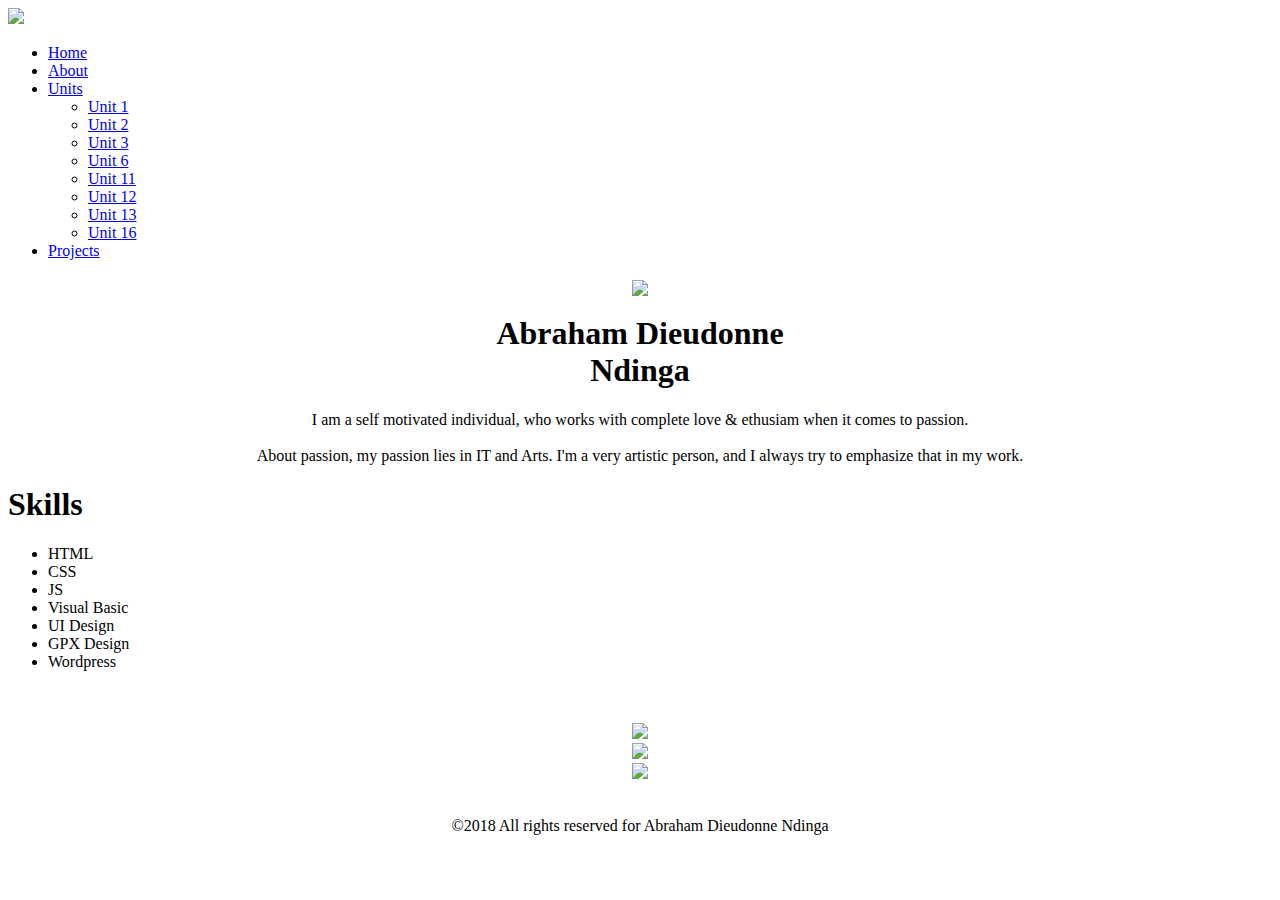
==== about.html @ 804b8572 "1st Upload" ====
<!DOCTYPE html>
<html lang="en" dir="ltr">
  <head>
    <meta charset="utf-8">
    <title>About | Abraham D.Ndinga Portfolio</title>
    <meta name="viewport" content="width=device-width">
    <meta name="description" content="Abraham Dieudonne Ndinga's,
    Junior Web Developer | Digital Portfolio">
    <meta name="keywords" content="Abraham, Dieudonne, Ndinga, web developer, web design,
    junior web developer, web designer, professional">
    <meta name="author" content="Abraham Dieudonne Ndinga">
    <link rel="stylesheet" type="text/css" href="../Portfolio/css/style.css">
    <link rel="shortcut icon" type="image/png" href="../Portfolio/img/fav.png"/>
  </head>
  <body>

    <header>
      <div class="container">

        <div id="branding">
          <a href="index.html">
          <img src="../Portfolio/img/logo.png">
          </a>
        </div>
        <nav>
          <ul>
            <li><a href="index.html">Home</a></li>
            <li class="active"><a href="about.html">About</a></li>
            <span class="dropdown">
              <li><a href="units.html">Units</a></li>
              <div class="dropdown_content">
                <ul>
                  <li><a href="unit1.html">Unit 1</a></li>
                  <li><a href="unit2.html">Unit 2</a></li>
                  <li><a href="unit3.html">Unit 3</a></li>
                  <li><a href="unit6.html">Unit 6</a></li>
                </ul>
                <ul>
                  <li><a href="unit11.html">Unit 11</a></li>
                  <li><a href="unit12.html">Unit 12</a></li>
                  <li><a href="unit13.html">Unit 13</a></li>
                  <li><a href="unit16.html">Unit 16</a></li>
                </ul>
              </div>
            </span>
            <li><a href="projects.html">Projects</a></li>
          </ul>
        </nav>

      </div>
    </header>

    <section id="about">
      <div class="container">

        <center>
          <div class="profilecard">
            <div class="profilecard_img">
              <img src="../Portfolio/img/person.png"
              style="width:100%; margin-bottom:-6px;">
            </div>
            <div class="profilecard_text">
              <h1>Abraham Dieudonne <br> Ndinga</h1>
              <p class="profilecard_para">I am a self motivated individual, who works with complete love &
                ethusiam when it comes to passion. <br><br>
                About passion, my passion lies in IT and Arts. I'm a very artistic
                person, and I always try to emphasize that in my work.
              </p>
            </div>
          </div>
        </center>
    </section>


    <section id="skills">
      <div class="container">

        <h1>Skills</h1>

        <ul>
          <li class="skills_box">HTML</li>   <li class="skills_box">CSS</li>
          <li class="skills_box">JS</li>   <li class="skills_box">Visual Basic</li>
          <li class="skills_box">UI Design</li>   <li class="skills_box">GPX Design</li>
          <li class="skills_box">Wordpress</li>
        </ul>

      </div>
    </section>

    <br><br>
    <footer>
        <div class="container">

          <center>
            <div class="footerbox">
              <a href="mailto:abe.dndinga@gmail.com">
                <img src="../Portfolio/img/email_icon.png">
              </a>
            </div>
            <div class="footerbox">
              <a href="https://github.com/x5abraham" target="_blank">
                <img src="../Portfolio/img/github_icon.png">
              </a>
            </div>
            <div class="footerbox">
              <a href="https://www.linkedin.com/in/AbrahamDN/" target="_blank">
                <img src="../Portfolio/img/linkedin_icon.png">
              </a>
            </div>

          <br>
          <p>©2018 All rights reserved for Abraham Dieudonne Ndinga </p>
          </center>

        </div>
    </footer>

  </body>
</html>
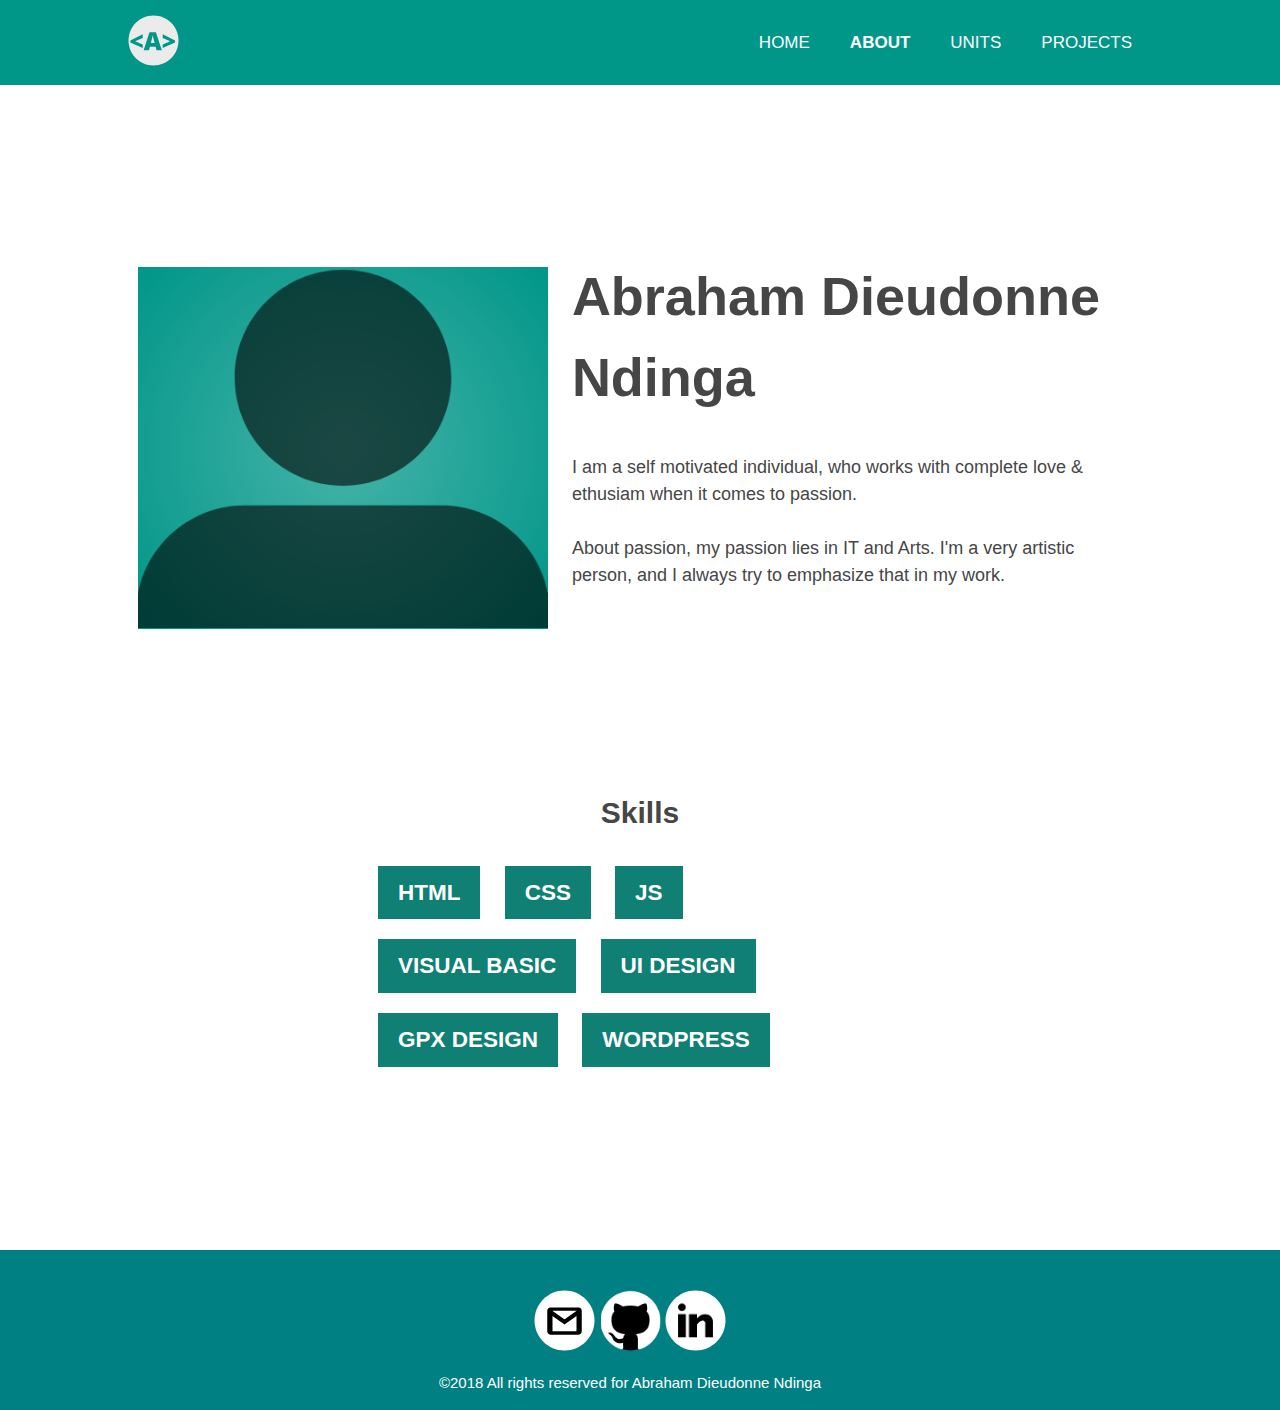
==== commit 12090a62: "2nd upload" ====
--- a/about.html
+++ b/about.html
@@ -9,8 +9,8 @@
     <meta name="keywords" content="Abraham, Dieudonne, Ndinga, web developer, web design,
     junior web developer, web designer, professional">
     <meta name="author" content="Abraham Dieudonne Ndinga">
-    <link rel="stylesheet" type="text/css" href="../Portfolio/css/style.css">
-    <link rel="shortcut icon" type="image/png" href="../Portfolio/img/fav.png"/>
+    <link rel="stylesheet" type="text/css" href="../css/style.css">
+    <link rel="shortcut icon" type="image/png" href="../img/fav.png"/>
   </head>
   <body>
 
@@ -19,7 +19,7 @@
 
         <div id="branding">
           <a href="index.html">
-          <img src="../Portfolio/img/logo.png">
+          <img src="../img/logo.png">
           </a>
         </div>
         <nav>
@@ -56,7 +56,7 @@
         <center>
           <div class="profilecard">
             <div class="profilecard_img">
-              <img src="../Portfolio/img/person.png"
+              <img src="../img/person.png"
               style="width:100%; margin-bottom:-6px;">
             </div>
             <div class="profilecard_text">
@@ -94,17 +94,17 @@
           <center>
             <div class="footerbox">
               <a href="mailto:abe.dndinga@gmail.com">
-                <img src="../Portfolio/img/email_icon.png">
+                <img src="../img/email_icon.png">
               </a>
             </div>
             <div class="footerbox">
               <a href="https://github.com/x5abraham" target="_blank">
-                <img src="../Portfolio/img/github_icon.png">
+                <img src="../img/github_icon.png">
               </a>
             </div>
             <div class="footerbox">
               <a href="https://www.linkedin.com/in/AbrahamDN/" target="_blank">
-                <img src="../Portfolio/img/linkedin_icon.png">
+                <img src="../img/linkedin_icon.png">
               </a>
             </div>
 
--- a/css/style.css
+++ b/css/style.css
@@ -0,0 +1,597 @@
+body{
+  font: 15px/1.5 Arial, Helvetica, sans-serif;
+  padding: 0;
+  margin: 0;
+  color: #464646;
+}
+
+ul{
+  margin: 0;
+  padding: 0;
+}
+a{
+  text-decoration: none;
+  color: inherit;
+}
+
+.container{
+  width: 80%;
+  margin: auto;
+  overflow: hidden;
+}
+
+/*Header*/
+
+header{
+  background-color: #009688;
+  color: #fff;
+  padding-top: 15px;
+  min-height: 70px;
+  position: fixed;
+  width: 100%;
+  top: 0;
+}
+
+header a{
+  color: #fff;
+  text-decoration: none;
+  text-transform: uppercase;
+  font-size: 17px;
+}
+
+
+header li{
+  float: left;
+  display: inline;
+  padding: 10px 20px;
+}
+
+header #branding{
+  float: left;
+}
+
+header nav{
+  float: right;
+  margin-top: 5px;
+  min-width: 200px;
+}
+
+header .active{
+  font-weight: bold;
+}
+
+header a:hover{
+  color: #f5f5f5;
+  font-weight: bold;
+}
+
+.dropdown:hover li{
+  background-color: #008083;
+  font-weight: bold;
+}
+
+.dropdown_content li:hover{
+  background-color: #025e61;
+}
+
+.dropdown{
+  float: left;
+  overflow: hidden;
+}
+.dropdown_content{
+  display: none;
+  background-color: #008083;
+
+  width: 91.5px;
+  height: fit-content;
+  position: absolute;
+
+  margin-top: 40px;
+  z-index: 1;
+}
+.dropdown:hover .dropdown_content{
+  display: block;
+}
+
+.dropdown_content ul li{
+  display: block;
+}
+
+
+.alert {
+  background-color: #e45a5a;
+  text-align: center;
+  text-transform: uppercase;
+  padding: 5px 14%;
+  font-weight: bold;
+  font-family: monospace;
+  box-shadow: inset 0px 2px 6px rgba(0, 0, 0, 0.5);
+  opacity: 1;
+  transition: opacity 0.6s;
+  margin-top: 8px;
+}
+.closebtn {
+    color: white;
+    font-weight: bold;
+    float: right;
+    font-size: 22px;
+    line-height: 20px;
+    cursor: pointer;
+    transition: 0.3s;
+}
+.closebtn:hover{
+  color: #a53232;
+}
+
+/* Width */
+::-webkit-scrollbar {
+    width: 10px;
+}
+
+/* Track */
+::-webkit-scrollbar-track {
+    border-radius: 30px;
+}
+
+/* Handle */
+::-webkit-scrollbar-thumb {
+    background: #009688;
+    border-radius: 10px;
+}
+
+/* Handle on hover */
+::-webkit-scrollbar-thumb:hover {
+    background: #00695c;
+}
+
+::-webkit-scrollbar-corner{
+  background: none;
+  display: none;
+}
+
+/* Showcase */
+
+#showcase{
+  min-height: 400px;
+  background-color: #009688;
+  color: #fff;
+  text-align: center;
+  padding-top: 100px;
+}
+
+#showcase h1{
+  margin-top: 100px;
+  font-size: 72px;
+  margin-bottom: 10px;
+}
+
+#showcase p{
+  font-size: 30px;
+}
+
+#nowavailable{
+  background-color: #B3DFB3;
+  color: #597C59;
+  padding: 10px 15px;
+  width: fit-content;
+  text-transform: uppercase;
+  font-weight: bold;
+  font-style: italic;
+  transition: box-shadow 0.8s;
+}
+#nowavailable:hover{
+  box-shadow: rgba(0, 0, 0, 0.5) 0 0px 15px ;
+  transition: box-shadow 0.8s;
+}
+
+/* boxes */
+
+#boxes{
+  margin-top: 50px;
+}
+
+#boxes .box{
+  padding: 40px 0 40px;
+  width: 25%;
+  min-width: 200px;
+  text-align: center;
+}
+
+.boxwrap{
+  display: inline-block;
+  padding: 10px;
+}
+
+.box {
+  background-color: #ADF0AD;
+  width: 150px;
+  padding: 0;
+}
+
+.box h3{
+  background-color: rgba(0, 0, 0, 0.5);
+  color: #fff;
+  width: 100%;
+  padding: 10px 0;
+}
+
+
+#box1{
+  background: url('../img/aboutbg.png') no-repeat;
+  background-color: #ADF0AD;
+  background-position: center;
+}
+#box2{
+  background: url('../img/unitsbg.png') no-repeat;
+  background-color: #EA8282;
+  background-position: center;
+}
+#box3{
+  background: url('../img/projectsbg.png') no-repeat;
+  background-color: #E8BF83;
+  background-position: center;
+}
+
+/*Homepage Introduction section*/
+#introduction .container{
+  width: 35%;
+  min-width: 200px;
+}
+
+#introduction{
+  text-align: center;
+  font-size: 18px;
+  margin-top: 60px;
+}
+
+#introduction h1{
+  font-size: 2em;
+}
+
+.available{
+  background-color: #B3DFB3;
+  color: #597C59;
+  font-weight: bold;
+  text-transform: uppercase;
+  width: fit-content;
+  padding: 10px 10px;
+  display: inline-flex;
+  font-size: 0.9em;
+}
+#avimg{
+  margin-top: -5px;
+  margin-left: 5px;
+}
+
+/*Homepage Form*/
+#form{
+  background-color: #EA8282;
+  padding: 40px 0;
+  color: #fff
+}
+#form .container{
+  width: 50%;
+}
+
+.formbox{
+  border: none;
+  background-color: #fff;
+  padding: 10px;
+  font-size: 15px;
+}
+#forminputwrap{
+  width: fit-content
+}
+
+.formbutton{
+  background-color: #794343;
+  width: fit-content;
+  padding: 10px 20px;
+  border: none;
+  color: #fff;
+  font-size: 16px;
+  text-transform: uppercase;
+  transition: padding 0.1s;
+}
+.formbutton:hover{
+  box-shadow: rgba(0, 0, 0, 0.5) 0 0 5px;
+  padding: 10px 30px;
+  transition: padding 0.1s;
+}
+
+.right{
+  float: right;
+  padding: 0 0 10px 5px;
+}
+.left{
+  float: left;
+  padding: 0 5px 15px 0;
+}
+
+#form .mainform{
+  width: fit-content;
+}
+
+#form legend{
+  color: inherit;
+  font-size: 2em;
+  padding: 0 0 30px 0;
+}
+
+/* Footer */
+
+footer{
+  bottom: 0;
+  width: -webkit-fill-available;
+  padding: 40px 20px 0 0;
+  color: #fff;
+  background-color: #008083;
+  position: relative;
+}
+
+.footerbox{
+  display: inline-block;
+}
+/*  ----------  ABOUT PAGE ----------- */
+
+#about .container{
+  padding-top: 200px;
+  text-align: center;
+}
+
+
+.profilecard{
+
+}
+.profilecard_img{
+  border: none;
+  background:
+  radial-gradient(circle, rgba(70,179,169,1) 0%, rgba(0,150,136,1) 100%);
+  width: 40%;
+  height: auto;
+  display: inline-block;
+}
+.profilecard_text{
+  text-align: left;
+  display: inline-block;
+  width: 550px;
+  font-size: 18px;
+  padding: 20px;
+}
+.profilecard_text h1{
+  font-size: 3em;
+}
+.profilecard_para{
+  overflow: scroll;
+  height: 150px;
+}
+
+@media screen and (max-width: 750px) {
+  .profilecard_text{
+    width: 80%;
+    text-align: center;
+  }
+  .profilecard h1{
+    font-size: 6vmin;
+  }
+
+  #skills ul{
+    font-size: 3vmin;
+  }
+  .profilecard_img{
+    width: 80%;
+    height: auto;
+  }
+}
+
+/* Skills boxes */
+#skills{
+  text-align: center;
+  padding: 10% 0;
+}
+
+#skills .container{
+  width: 42.5%;
+}
+
+#skills li{
+  display: inline-block;
+  text-transform: uppercase;
+  font-size: 1.5em;
+  color: #fff;
+  font-weight: bold;
+}
+
+#skills ul{
+  text-align: left;
+}
+
+#skills h1{
+  font-size: 2em;
+}
+
+.skills_box{
+  background-color: #118074;
+  padding: 10px 20px;
+  margin: 10px;
+  transition: box-shadow 0.4s;
+}
+
+.skills_box:hover{
+  transition: box-shadow 0.4s;
+  box-shadow: rgba(0, 0, 0, 0.5) 0 0px 15px ;
+}
+
+/* Units Page */
+
+#units{
+  text-align: center;
+  padding: 10% 0;
+  color: #464646;
+}
+
+#units .container{
+  width: 60%;
+}
+
+#units h1{
+  font-size: 2em;
+}
+#units h2{
+  font-size: 1.5em;
+}
+
+#unitbox_container{
+  text-align: left;
+}
+
+.unitbox{
+  display: inline-block;
+  background-color: #EA8282;
+  color: #fff;
+  font-size: 1.25em;
+  margin: 8%;
+  width: 180px;
+}
+
+.unibox_text{
+  padding-top: 20px;
+  padding-bottom: 20px;
+  height: 55px;
+  text-align: center;
+}
+
+.unitbox2{
+  background-color: #000;
+  color: inherit;
+  font-size: 1.25em
+  bottom:0;
+  padding: 20px;
+  text-align: center;
+}
+
+/* Unit pages */
+
+/* Handle */
+#units ::-webkit-scrollbar-thumb {
+    background: #EA8282;
+    border-radius: 10px;
+}
+
+/* Handle on hover */
+#units ::-webkit-scrollbar-thumb:hover {
+    background: #fff;
+}
+
+#unit_titlewrap{
+  width: 50%;
+  text-align: center;
+  margin: auto;
+}
+
+.abox_para{
+  overflow: scroll;
+  height: 129px;
+  padding: 10px;
+}
+
+
+.abox_img{
+  width: 200px;
+  height: 250px;
+  display: inline-block;
+  background: url(../img/pdf.png) #EA8282 no-repeat;
+  background-position: center;
+}
+
+.abox_textcon{
+  margin-top: -15px;
+  padding: 30px;
+  color: #000;
+}
+
+.abox_text{
+  width: 64%;
+  min-width: 200px;
+  height: 250px;
+  background: #89D2CB;
+  display: inline-block;
+  margin-left: -4px;
+}
+
+#abox2 .abox_img{
+  margin-left: -4px;
+}
+
+/* Projects page */
+#projects .container{
+  padding-top:  100px;
+  text-align: center;
+}
+
+#projects .abox_img{
+  filter: blur(0.8px);
+  background: url(../img/campcanada_pre.png) #c00000 no-repeat;
+  background-blend-mode: luminosity;
+  background-size: contain;
+  background-position: center;
+}
+
+#projects{
+  height: 80vh;
+  min-height: 400PX;
+}
+
+
+.previewbox{
+    width: 80%;
+    margin: auto;
+    transition: box-shadow 0.6s;
+}
+
+.previewbox:hover{
+  box-shadow: rgba(0, 0, 0, 0.5) 1px 1px 20px -1px;
+  transition: box-shadow 0.4s;
+}
+
+.iframe{
+  border: none;
+  width: 100%;
+  min-width: 200px;
+  height: 240px;
+  overflow: hidden;
+}
+
+.previewbox_text{
+  background-color: rgba(0, 0, 0, 0.7);
+  color: white;
+  font-weight: bold;
+  font-size: 2em;
+  width: 100.1%;
+  min-width: 200px;
+
+  padding: 10px 0;
+  margin-top: -71px;
+  text-transform: uppercase;
+  position: relative;
+}
+
+
+
+#unit2{
+  text-align: center;
+  padding: 10% 0;
+  color: #464646;
+  height: 60vh;
+}
+
+#unit2 .container{
+  width: 60%;
+}
+
+#unit2 h1{
+  font-size: 2em;
+}
+#unit2 h2{
+  font-size: 1.5em;
+}
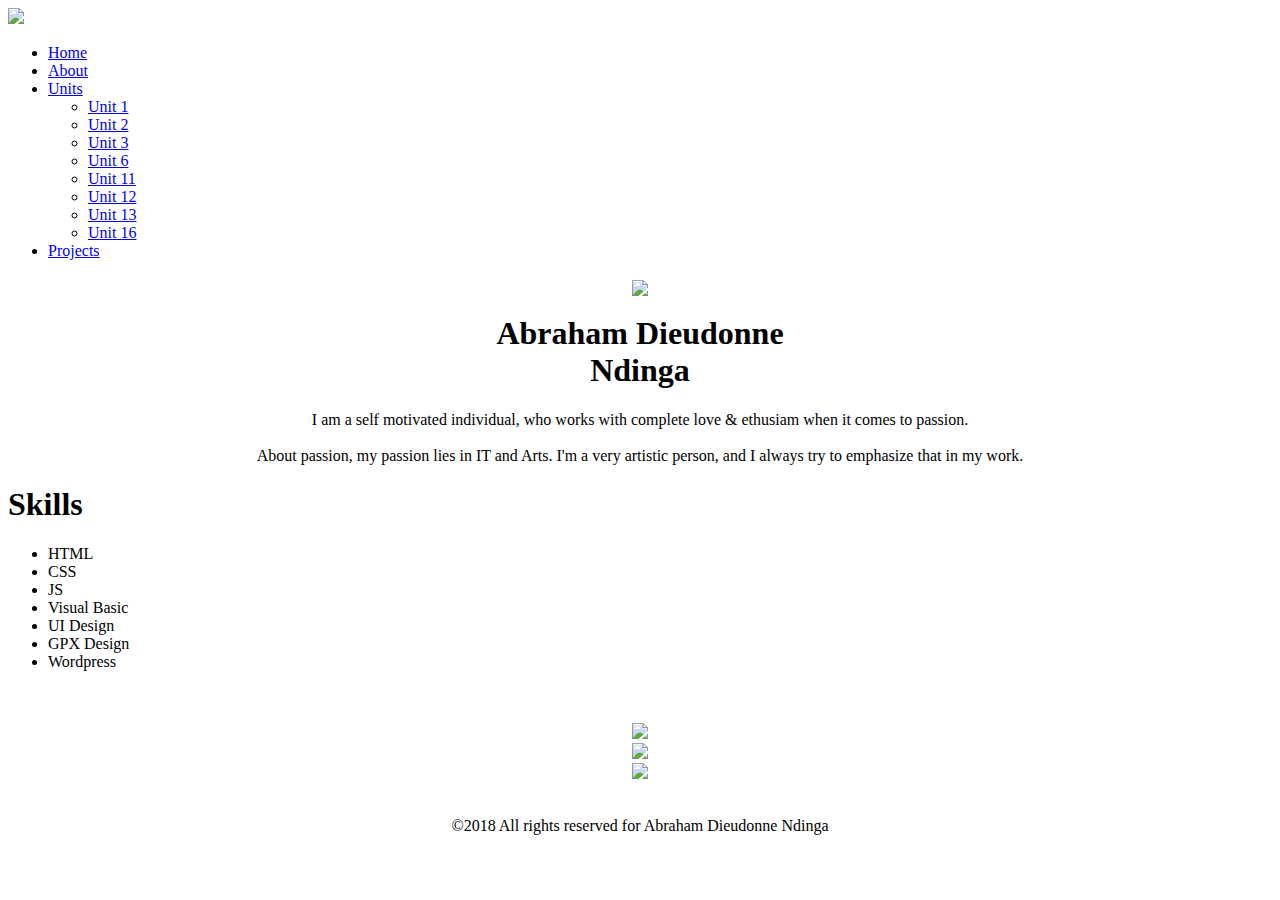
==== commit 85f8a68e: "4th upload" ====
--- a/about.html
+++ b/about.html
@@ -9,8 +9,8 @@
     <meta name="keywords" content="Abraham, Dieudonne, Ndinga, web developer, web design,
     junior web developer, web designer, professional">
     <meta name="author" content="Abraham Dieudonne Ndinga">
-    <link rel="stylesheet" type="text/css" href="../css/style.css">
-    <link rel="shortcut icon" type="image/png" href="../img/fav.png"/>
+    <link rel="stylesheet" type="text/css" href="../Portfolio/css/style.css">
+    <link rel="shortcut icon" type="image/png" href="../Portfolio/images/fav.png"/>
   </head>
   <body>
 
@@ -19,7 +19,7 @@
 
         <div id="branding">
           <a href="index.html">
-          <img src="../img/logo.png">
+          <img src="../Portfolio/images/logo.png">
           </a>
         </div>
         <nav>
@@ -56,7 +56,7 @@
         <center>
           <div class="profilecard">
             <div class="profilecard_img">
-              <img src="../img/person.png"
+              <img src="../Portfolio/images/person.png"
               style="width:100%; margin-bottom:-6px;">
             </div>
             <div class="profilecard_text">
@@ -94,17 +94,17 @@
           <center>
             <div class="footerbox">
               <a href="mailto:abe.dndinga@gmail.com">
-                <img src="../img/email_icon.png">
+                <img src="../Portfolio/images/email_icon.png">
               </a>
             </div>
             <div class="footerbox">
               <a href="https://github.com/x5abraham" target="_blank">
-                <img src="../img/github_icon.png">
+                <img src="../Portfolio/images/github_icon.png">
               </a>
             </div>
             <div class="footerbox">
               <a href="https://www.linkedin.com/in/AbrahamDN/" target="_blank">
-                <img src="../img/linkedin_icon.png">
+                <img src="../Portfolio/images/linkedin_icon.png">
               </a>
             </div>
 
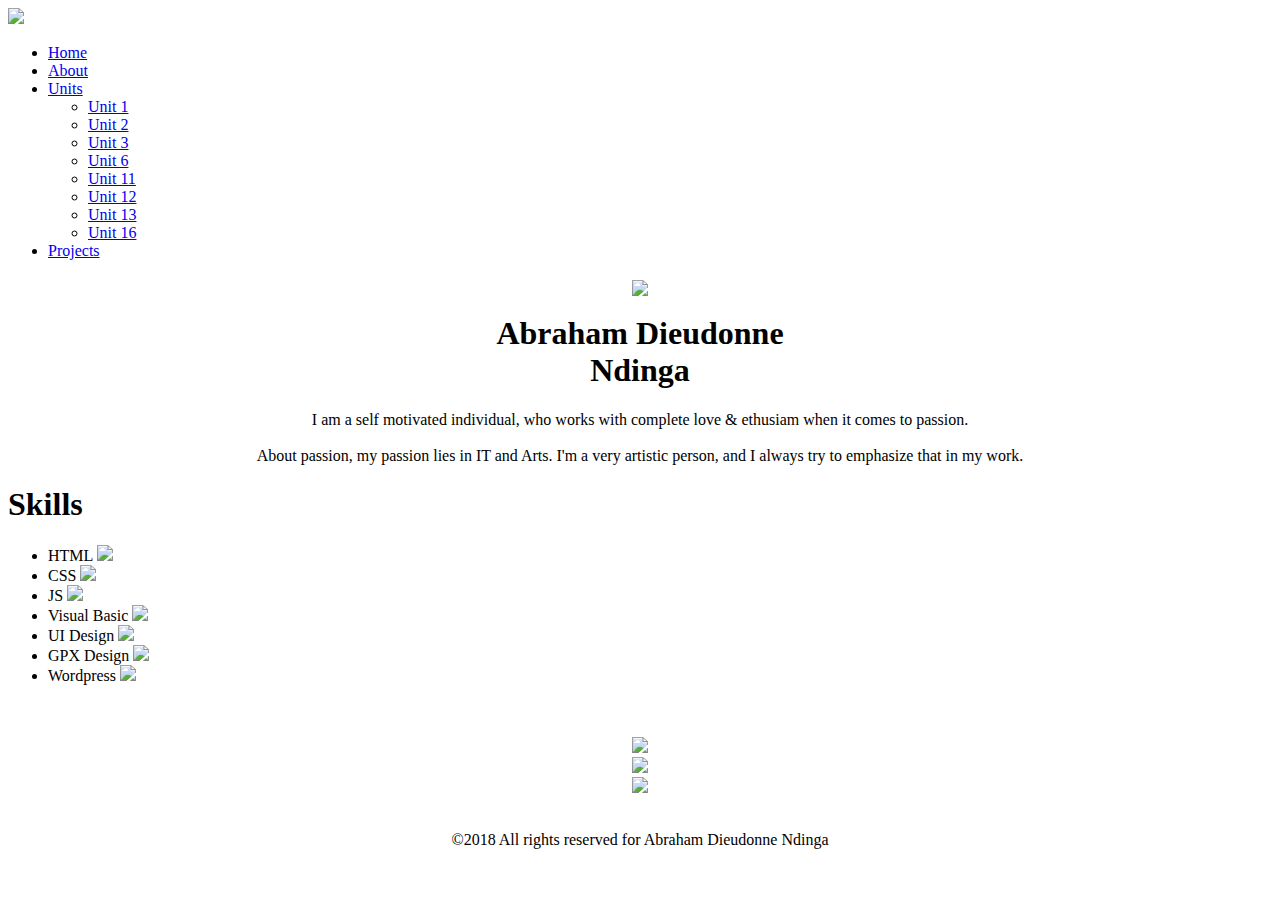
==== commit 6862f0d0: "1st Feedback Improvement" ====
--- a/about.html
+++ b/about.html
@@ -78,10 +78,13 @@
         <h1>Skills</h1>
 
         <ul>
-          <li class="skills_box">HTML</li>   <li class="skills_box">CSS</li>
-          <li class="skills_box">JS</li>   <li class="skills_box">Visual Basic</li>
-          <li class="skills_box">UI Design</li>   <li class="skills_box">GPX Design</li>
-          <li class="skills_box">Wordpress</li>
+          <li class="skills_box">HTML <img src="../Portfolio/images/svg/html.svg"></li>
+          <li class="skills_box">CSS <img src="../Portfolio/images/svg/css.svg"></li>
+          <li class="skills_box">JS <img src="../Portfolio/images/svg/js.svg"></li>
+          <li class="skills_box">Visual Basic <img src="../Portfolio/images/svg/vb.svg"></li>
+          <li class="skills_box">UI Design <img src="../Portfolio/images/svg/ui.svg"></li>
+          <li class="skills_box">GPX Design <img src="../Portfolio/images/svg/gpx.svg"></li>
+          <li class="skills_box">Wordpress <img src="../Portfolio/images/svg/wp.svg"></li>
         </ul>
 
       </div>
